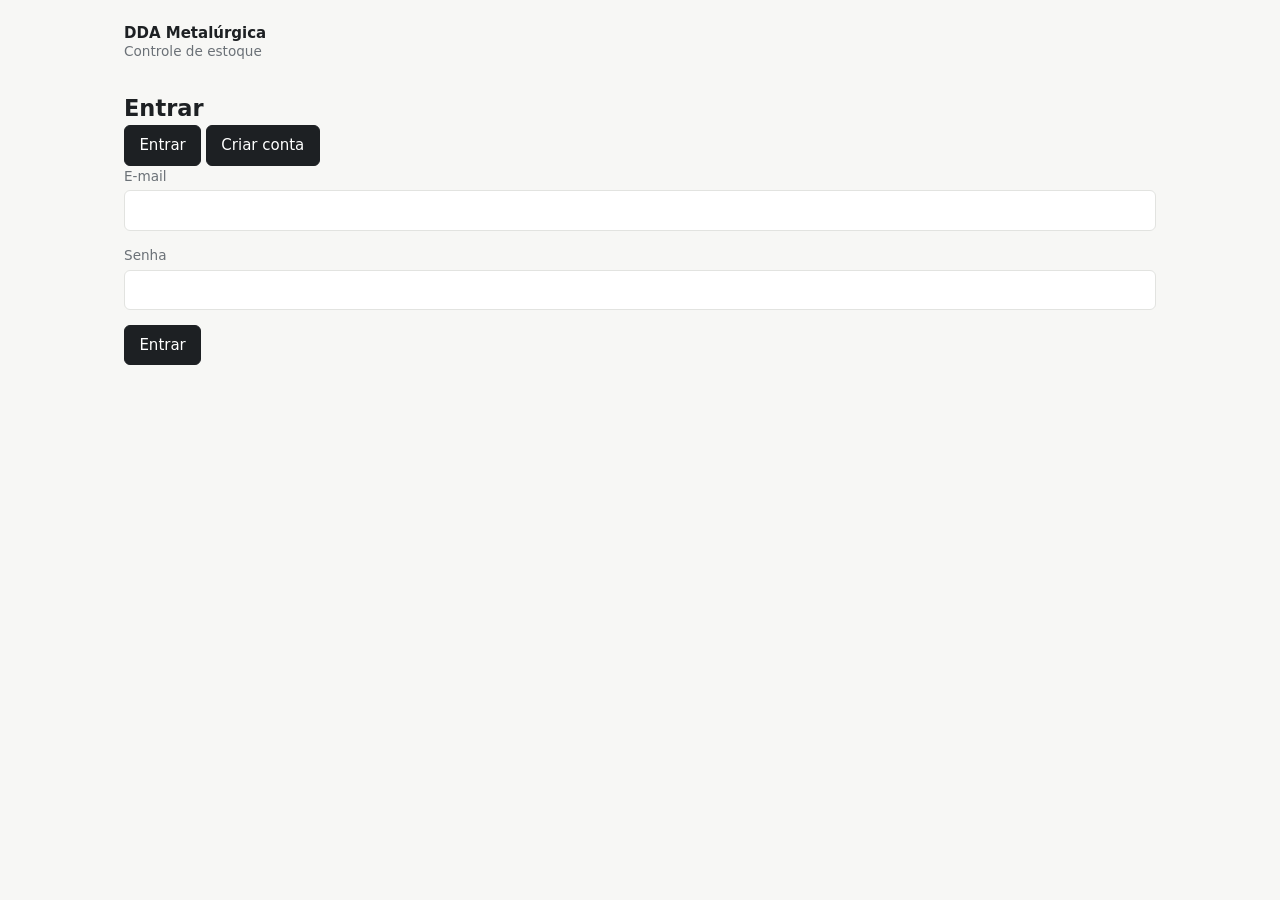
==== login.html @ b9a2c795 "hkMello/feat-and-fixes" ====
<!DOCTYPE html>
<html lang="pt-BR">
<head>
  <meta charset="UTF-8">
  <meta name="viewport" content="width=device-width, initial-scale=1">
  <meta name="description" content="Acesso ao painel de estoque da DDA Metalúrgica.">
  <title>Entrar · DDA Metalúrgica</title>
  <link rel="stylesheet" href="style.css">
</head>
<body class="pagina-auth">
  <main class="auth">
    <header class="marca">
      <strong>DDA Metalúrgica</strong>
      <span>Controle de estoque</span>
    </header>

    <section class="cartao" aria-labelledby="t-auth">
      <h1 id="t-auth">Entrar</h1>

      <div class="abas" role="group" aria-label="Escolha entre entrar e criar conta">
        <button type="button" id="aba-entrar" class="aba" aria-pressed="true">Entrar</button>
        <button type="button" id="aba-cadastro" class="aba" aria-pressed="false">Criar conta</button>
      </div>

      <form id="form-login" novalidate>
        <div class="campo">
          <label for="l-email">E-mail</label>
          <input id="l-email" name="email" type="email" required autocomplete="username">
        </div>
        <div class="campo">
          <label for="l-senha">Senha</label>
          <input id="l-senha" name="senha" type="password" required autocomplete="current-password">
        </div>
        <p id="login-erro" class="erro" role="alert" hidden></p>
        <button type="submit" id="btn-login" class="cheio">Entrar</button>
      </form>

      <form id="form-cadastro" novalidate hidden>
        <div class="campo">
          <label for="c-nome">Nome</label>
          <input id="c-nome" name="nome" required maxlength="80" autocomplete="name">
        </div>
        <div class="campo">
          <label for="c-email">E-mail</label>
          <input id="c-email" name="email" type="email" required autocomplete="username">
        </div>
        <div class="campo">
          <label for="c-senha">Senha</label>
          <input id="c-senha" name="senha" type="password" required minlength="6" autocomplete="new-password" aria-describedby="c-ajuda">
          <small id="c-ajuda">Mínimo de 6 caracteres.</small>
        </div>
        <div class="campo">
          <label for="c-confirma">Confirmar senha</label>
          <input id="c-confirma" name="confirma" type="password" required autocomplete="new-password">
        </div>
        <p id="cadastro-erro" class="erro" role="alert" hidden></p>
        <button type="submit" id="btn-cadastro" class="cheio">Criar conta</button>
      </form>
    </section>
  </main>

  <script src="api.js"></script>
  <script src="auth.js"></script>
  <script src="login.js"></script>
</body>
</html>
---- style.css ----
:root {
  --fundo: #f7f7f5;
  --superficie: #ffffff;
  --texto: #1d2023;
  --suave: #6b7177;
  --linha: #e2e3e0;
  --destaque: #1d2023;
  --alerta: #b42318;
  --alerta-fundo: #fdecea;
  --ok: #1a6b43;
  --raio: 6px;
}

*, *::before, *::after { box-sizing: border-box; }

body {
  margin: 0;
  font-family: system-ui, -apple-system, "Segoe UI", Roboto, sans-serif;
  font-size: 15px;
  line-height: 1.5;
  background: var(--fundo);
  color: var(--texto);
}

h1, h2 { margin: 0; font-weight: 600; }
h2 { font-size: 1rem; margin-bottom: .9rem; }

.so-leitor {
  position: absolute; width: 1px; height: 1px; overflow: hidden;
  clip-path: inset(50%); white-space: nowrap;
}

.pular {
  position: absolute; left: .5rem; top: -3rem;
  background: var(--destaque); color: #fff; padding: .5rem .8rem; border-radius: var(--raio);
}
.pular:focus { top: .5rem; }

:focus-visible { outline: 2px solid var(--destaque); outline-offset: 2px; }

/* topo */
.topo {
  display: flex; flex-wrap: wrap; align-items: center; justify-content: space-between; gap: .75rem 2rem;
  padding: 1rem 1.5rem;
  background: var(--superficie);
  border-bottom: 1px solid var(--linha);
}
.marca { display: flex; flex-direction: column; line-height: 1.25; }
.marca span { color: var(--suave); font-size: .85rem; }
.topo nav { display: flex; gap: 1.25rem; }
.topo nav a { color: var(--suave); text-decoration: none; padding: .25rem 0; border-bottom: 1px solid transparent; }
.topo nav a:hover { color: var(--texto); border-bottom-color: var(--texto); }

main {
  max-width: 1080px; margin: 0 auto; padding: 1.5rem;
  display: grid; gap: 2rem;
}

/* status global */
#status {
  margin: 0; padding: .65rem .9rem;
  background: var(--superficie); border: 1px solid var(--linha); border-left: 3px solid var(--ok);
  border-radius: var(--raio);
}
#status.erro { border-left-color: var(--alerta); }

/* indicadores */
.indicadores {
  margin: 0; display: grid; gap: 1px;
  grid-template-columns: repeat(auto-fit, minmax(180px, 1fr));
  background: var(--linha); border: 1px solid var(--linha); border-radius: var(--raio); overflow: hidden;
}
.indicadores div { background: var(--superficie); padding: 1rem; display: flex; flex-direction: column-reverse; gap: .15rem; }
.indicadores dt { color: var(--suave); font-size: .85rem; }
.indicadores dd { margin: 0; font-size: 1.5rem; font-weight: 600; font-variant-numeric: tabular-nums; }

/* formulários e botões */
input {
  font: inherit; color: inherit;
  padding: .5rem .65rem; background: var(--superficie);
  border: 1px solid var(--linha); border-radius: var(--raio);
}
input:hover { border-color: #c7c9c5; }
input:user-invalid { border-color: var(--alerta); }

button {
  font: inherit; cursor: pointer;
  padding: .5rem .9rem; border-radius: var(--raio);
  background: var(--destaque); color: #fff; border: 1px solid var(--destaque);
}
button:hover { opacity: .88; }
button:disabled { opacity: .5; cursor: progress; }
button.sec { background: var(--superficie); color: var(--texto); border-color: var(--linha); }
button.perigo { background: var(--alerta); border-color: var(--alerta); }
button.link {
  background: none; border: 0; padding: .1rem .3rem; color: var(--texto);
  text-decoration: underline; text-underline-offset: 3px;
}
button.link.perigo { color: var(--alerta); }

.linha { display: flex; flex-wrap: wrap; align-items: center; gap: .6rem; }
.linha label { color: var(--suave); }
.erro { color: var(--alerta); margin: .5rem 0 0; }

/* detalhe da busca */
#detalhe {
  margin-top: 1rem; padding: 1rem;
  background: var(--superficie); border: 1px solid var(--linha); border-radius: var(--raio);
}
#detalhe dl { margin: 0; display: grid; grid-template-columns: max-content 1fr; gap: .25rem 1.5rem; }
#detalhe dt { color: var(--suave); }
#detalhe dd { margin: 0; }

/* tabela */
.cabecalho-secao { display: flex; flex-wrap: wrap; align-items: center; justify-content: space-between; gap: .75rem; margin-bottom: .9rem; }
.cabecalho-secao h2 { margin: 0; }
.ferramentas { display: flex; flex-wrap: wrap; gap: .6rem; }
.ferramentas input { min-width: 260px; }

.rolagem { overflow-x: auto; background: var(--superficie); border: 1px solid var(--linha); border-radius: var(--raio); }
table { width: 100%; border-collapse: collapse; }
th, td { padding: .7rem .9rem; text-align: left; white-space: nowrap; border-bottom: 1px solid var(--linha); }
tbody tr:last-child td { border-bottom: 0; }
th { font-size: .8rem; font-weight: 500; color: var(--suave); }
.num { text-align: right; font-variant-numeric: tabular-nums; }
tbody tr:hover { background: var(--fundo); }
.acoes-cel { display: flex; gap: .4rem; }
td.mensagem { white-space: normal; text-align: center; color: var(--suave); padding: 2rem 1rem; }

.selo {
  display: inline-block; padding: .1rem .55rem; border-radius: 999px;
  font-size: .8rem; border: 1px solid var(--linha); color: var(--suave);
}
.selo.baixo { color: var(--alerta); background: var(--alerta-fundo); border-color: transparent; }

/* diálogos */
dialog {
  width: min(460px, calc(100% - 2rem)); padding: 1.5rem;
  border: 1px solid var(--linha); border-radius: 10px;
  background: var(--superficie); color: var(--texto);
}
dialog::backdrop { background: rgba(29, 32, 35, .35); }
dialog h2 { font-size: 1.1rem; }
.campo { display: grid; gap: .25rem; margin-bottom: .9rem; }
.campo label { font-size: .85rem; color: var(--suave); }
.par { display: grid; grid-template-columns: 1fr 1fr; gap: .75rem; }
.acoes { display: flex; justify-content: flex-end; gap: .6rem; margin-top: 1.25rem; }

.rodape { max-width: 1080px; margin: 0 auto; padding: 0 1.5rem 2rem; color: var(--suave); font-size: .85rem; }
.rodape p { margin: 0; }

@media (max-width: 560px) {
  .ferramentas input { min-width: 0; width: 100%; }
  .par { grid-template-columns: 1fr; }
}
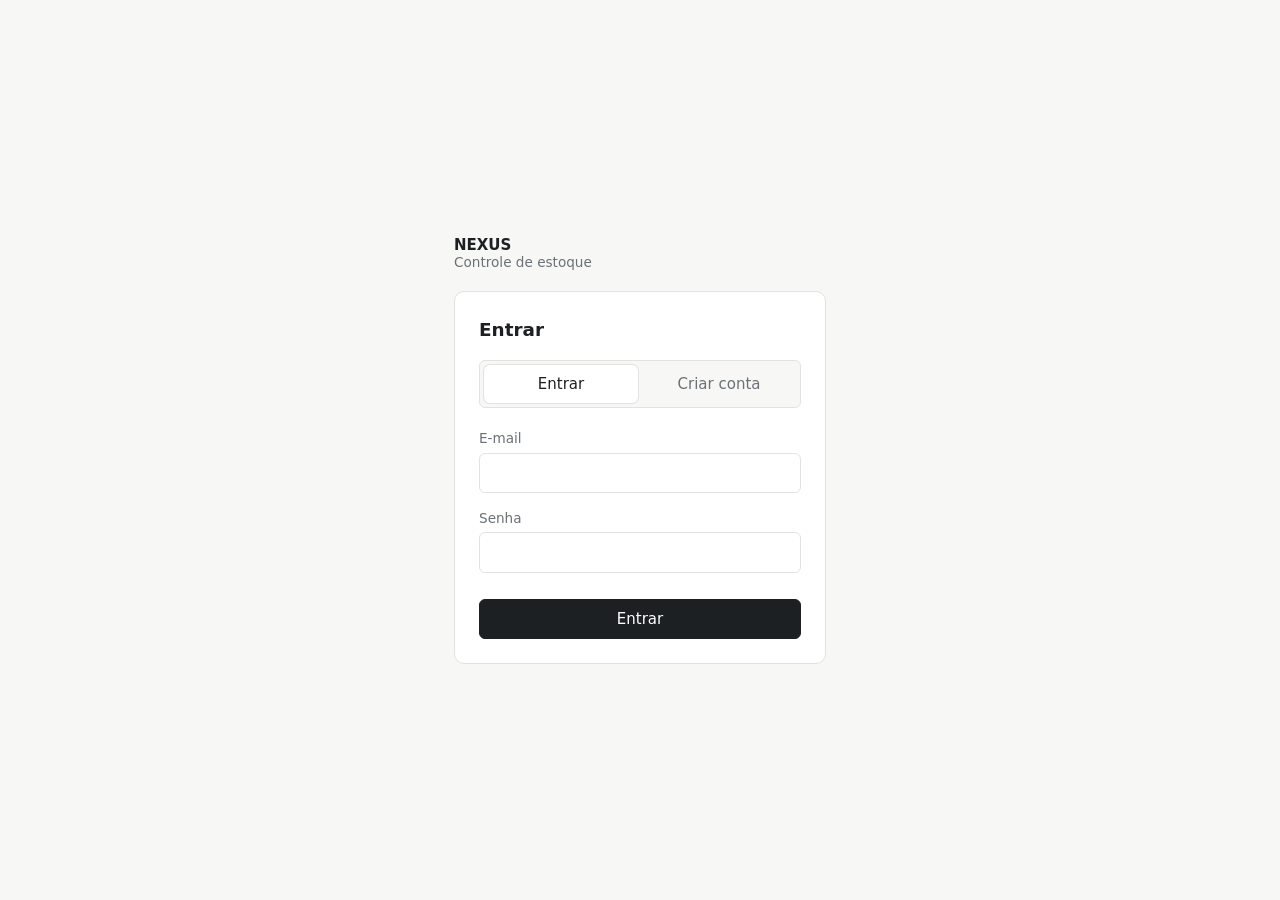
==== commit 9b45ea64: "Change title and brand name to NEXUS" ====
--- a/login.html
+++ b/login.html
@@ -4,13 +4,13 @@
   <meta charset="UTF-8">
   <meta name="viewport" content="width=device-width, initial-scale=1">
   <meta name="description" content="Acesso ao painel de estoque da DDA Metalúrgica.">
-  <title>Entrar · DDA Metalúrgica</title>
+  <title>Entrar · NEXUS</title>
   <link rel="stylesheet" href="style.css">
 </head>
 <body class="pagina-auth">
   <main class="auth">
     <header class="marca">
-      <strong>DDA Metalúrgica</strong>
+      <strong>NEXUS</strong>
       <span>Controle de estoque</span>
     </header>
 
--- a/style.css
+++ b/style.css
@@ -153,3 +153,20 @@
   .ferramentas input { min-width: 0; width: 100%; }
   .par { grid-template-columns: 1fr; }
 }
+
+/* autenticação */
+.pagina-auth { min-height: 100vh; display: grid; place-items: center; padding: 1.5rem; }
+.auth { width: min(420px, 100%); display: grid; gap: 1.25rem; }
+.cartao { background: var(--superficie); border: 1px solid var(--linha); border-radius: 10px; padding: 1.5rem; }
+.cartao h1 { font-size: 1.15rem; margin-bottom: 1rem; }
+.abas { display: grid; grid-template-columns: 1fr 1fr; gap: .25rem; padding: .25rem; margin-bottom: 1.25rem; background: var(--fundo); border: 1px solid var(--linha); border-radius: var(--raio); }
+.aba { background: none; color: var(--suave); border: 0; }
+.aba[aria-pressed="true"] { background: var(--superficie); color: var(--texto); box-shadow: 0 0 0 1px var(--linha); }
+.campo input { width: 100%; }
+.campo small { color: var(--suave); font-size: .8rem; }
+button.cheio { width: 100%; margin-top: .75rem; }
+form[hidden] { display: none; }
+
+/* usuário no topo do painel */
+.sessao { display: flex; align-items: center; gap: .75rem; color: var(--suave); font-size: .9rem; }
+.sessao strong { color: var(--texto); font-weight: 500; }
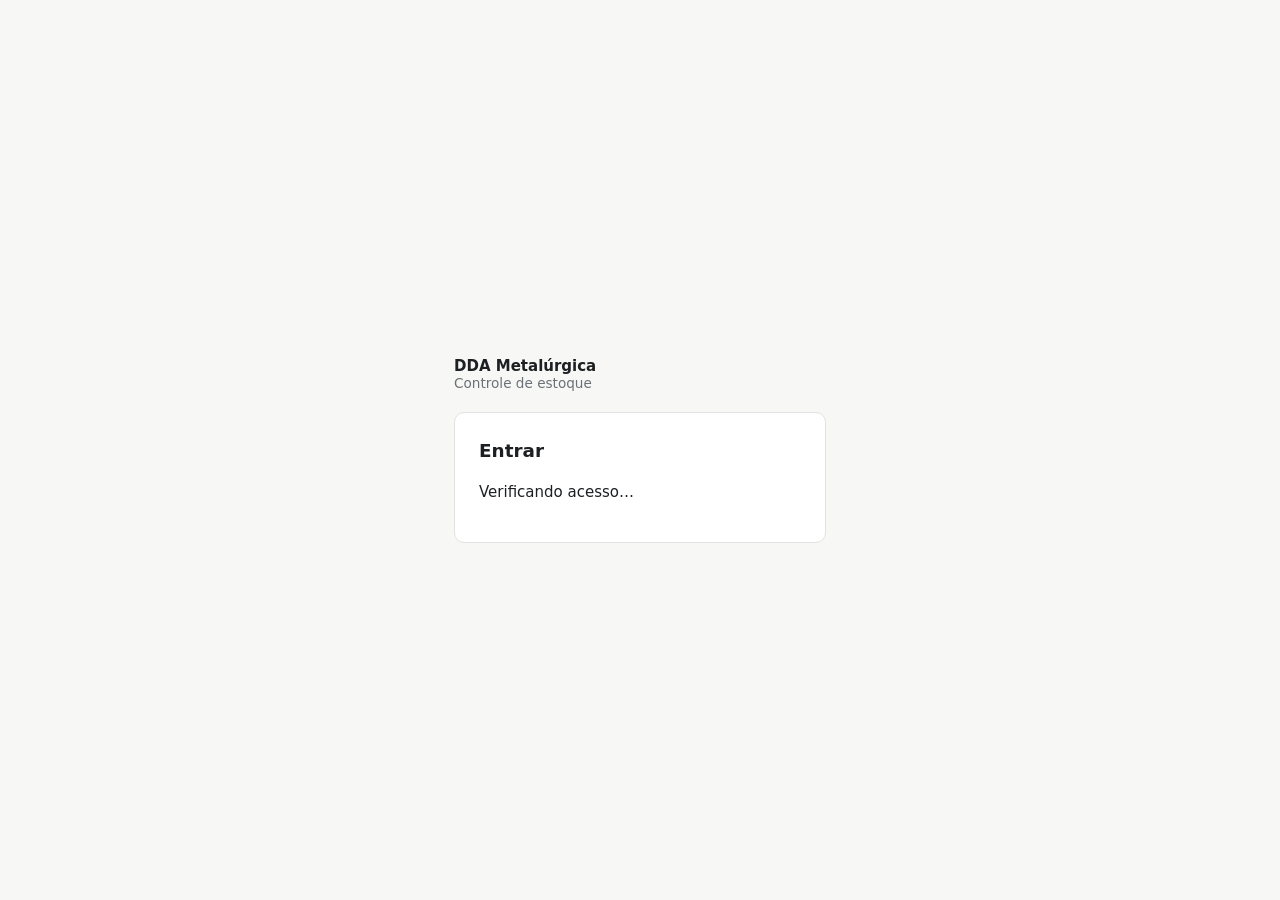
==== commit f5023b13: "Update login page branding and button text" ====
--- a/login.html
+++ b/login.html
@@ -4,25 +4,21 @@
   <meta charset="UTF-8">
   <meta name="viewport" content="width=device-width, initial-scale=1">
   <meta name="description" content="Acesso ao painel de estoque da DDA Metalúrgica.">
-  <title>Entrar · NEXUS</title>
+  <title>Entrar · DDA Metalúrgica</title>
   <link rel="stylesheet" href="style.css">
 </head>
 <body class="pagina-auth">
   <main class="auth">
     <header class="marca">
-      <strong>NEXUS</strong>
+      <strong>DDA Metalúrgica</strong>
       <span>Controle de estoque</span>
     </header>
 
     <section class="cartao" aria-labelledby="t-auth">
       <h1 id="t-auth">Entrar</h1>
+      <p id="aviso" class="aviso" role="status">Verificando acesso…</p>
 
-      <div class="abas" role="group" aria-label="Escolha entre entrar e criar conta">
-        <button type="button" id="aba-entrar" class="aba" aria-pressed="true">Entrar</button>
-        <button type="button" id="aba-cadastro" class="aba" aria-pressed="false">Criar conta</button>
-      </div>
-
-      <form id="form-login" novalidate>
+      <form id="form-login" novalidate hidden>
         <div class="campo">
           <label for="l-email">E-mail</label>
           <input id="l-email" name="email" type="email" required autocomplete="username">
@@ -54,7 +50,7 @@
           <input id="c-confirma" name="confirma" type="password" required autocomplete="new-password">
         </div>
         <p id="cadastro-erro" class="erro" role="alert" hidden></p>
-        <button type="submit" id="btn-cadastro" class="cheio">Criar conta</button>
+        <button type="submit" id="btn-cadastro" class="cheio">Criar administrador</button>
       </form>
     </section>
   </main>
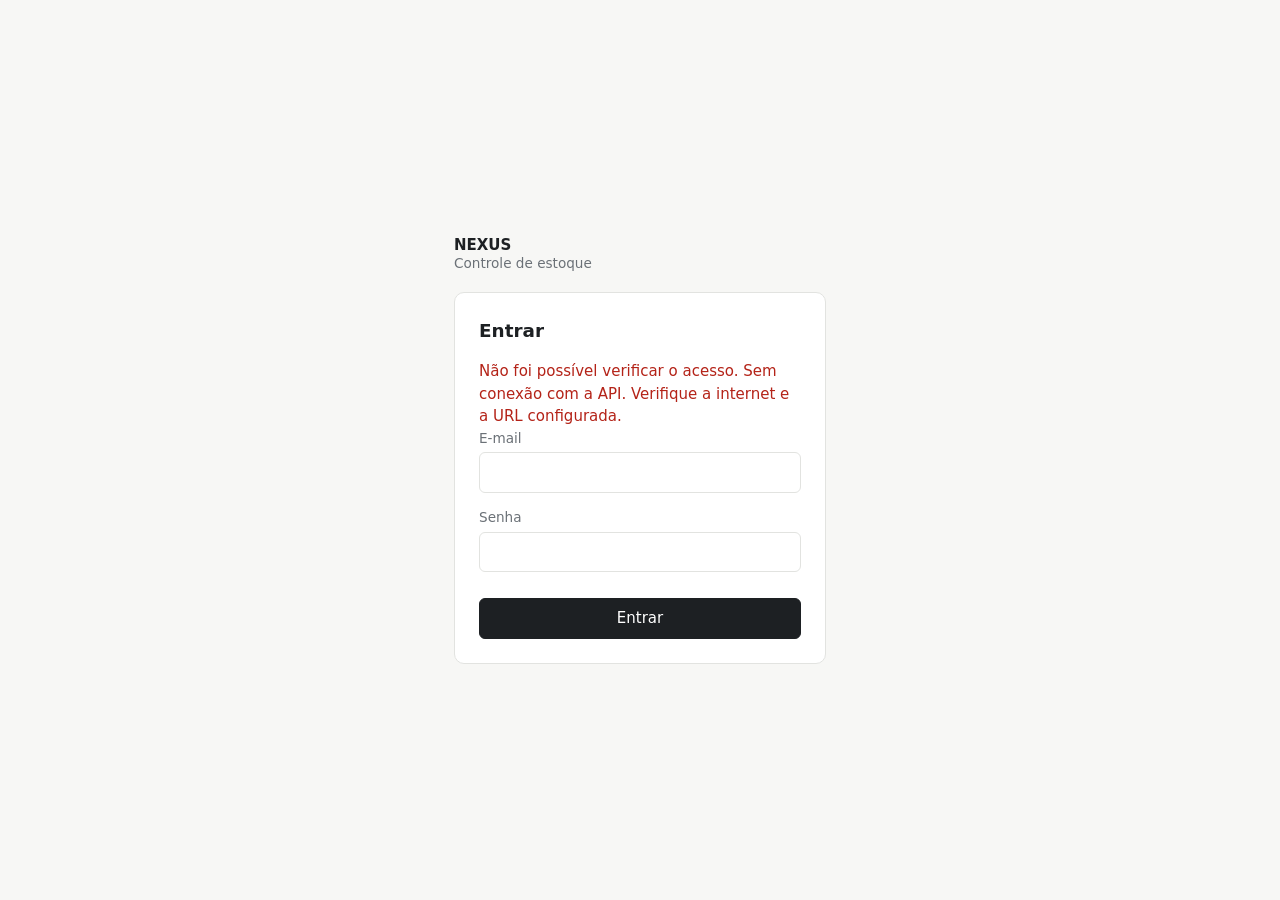
==== commit 1a806c3b: "Change title and brand name from DDA to NEXUS" ====
--- a/login.html
+++ b/login.html
@@ -4,13 +4,13 @@
   <meta charset="UTF-8">
   <meta name="viewport" content="width=device-width, initial-scale=1">
   <meta name="description" content="Acesso ao painel de estoque da DDA Metalúrgica.">
-  <title>Entrar · DDA Metalúrgica</title>
+  <title>Entrar · NEXUS</title>
   <link rel="stylesheet" href="style.css">
 </head>
 <body class="pagina-auth">
   <main class="auth">
     <header class="marca">
-      <strong>DDA Metalúrgica</strong>
+      <strong>NEXUS</strong>
       <span>Controle de estoque</span>
     </header>
 
--- a/style.css
+++ b/style.css
@@ -154,19 +154,29 @@
   .par { grid-template-columns: 1fr; }
 }
 
-/* autenticação */
 .pagina-auth { min-height: 100vh; display: grid; place-items: center; padding: 1.5rem; }
 .auth { width: min(420px, 100%); display: grid; gap: 1.25rem; }
 .cartao { background: var(--superficie); border: 1px solid var(--linha); border-radius: 10px; padding: 1.5rem; }
 .cartao h1 { font-size: 1.15rem; margin-bottom: 1rem; }
-.abas { display: grid; grid-template-columns: 1fr 1fr; gap: .25rem; padding: .25rem; margin-bottom: 1.25rem; background: var(--fundo); border: 1px solid var(--linha); border-radius: var(--raio); }
-.aba { background: none; color: var(--suave); border: 0; }
-.aba[aria-pressed="true"] { background: var(--superficie); color: var(--texto); box-shadow: 0 0 0 1px var(--linha); }
 .campo input { width: 100%; }
 .campo small { color: var(--suave); font-size: .8rem; }
 button.cheio { width: 100%; margin-top: .75rem; }
 form[hidden] { display: none; }
 
-/* usuário no topo do painel */
 .sessao { display: flex; align-items: center; gap: .75rem; color: var(--suave); font-size: .9rem; }
 .sessao strong { color: var(--texto); font-weight: 500; }
+
+.aviso { margin: 0 0 1rem; color: var(--suave); }
+.suave { color: var(--suave); }
+.selo.suave-selo { color: var(--suave); }
+td.quebra { white-space: normal; min-width: 220px; }
+select {
+  font: inherit; color: inherit; width: 100%;
+  padding: .5rem .65rem; background: var(--superficie);
+  border: 1px solid var(--linha); border-radius: var(--raio);
+}
+fieldset.checks { margin: 0 0 .9rem; padding: .6rem .8rem; border: 1px solid var(--linha); border-radius: var(--raio); }
+fieldset.checks legend { padding: 0 .3rem; font-size: .85rem; color: var(--suave); }
+.check { display: flex; align-items: center; gap: .5rem; padding: .25rem 0; }
+.check input { width: auto; }
+.resumo-usuario { margin: 0 0 1rem; color: var(--suave); }
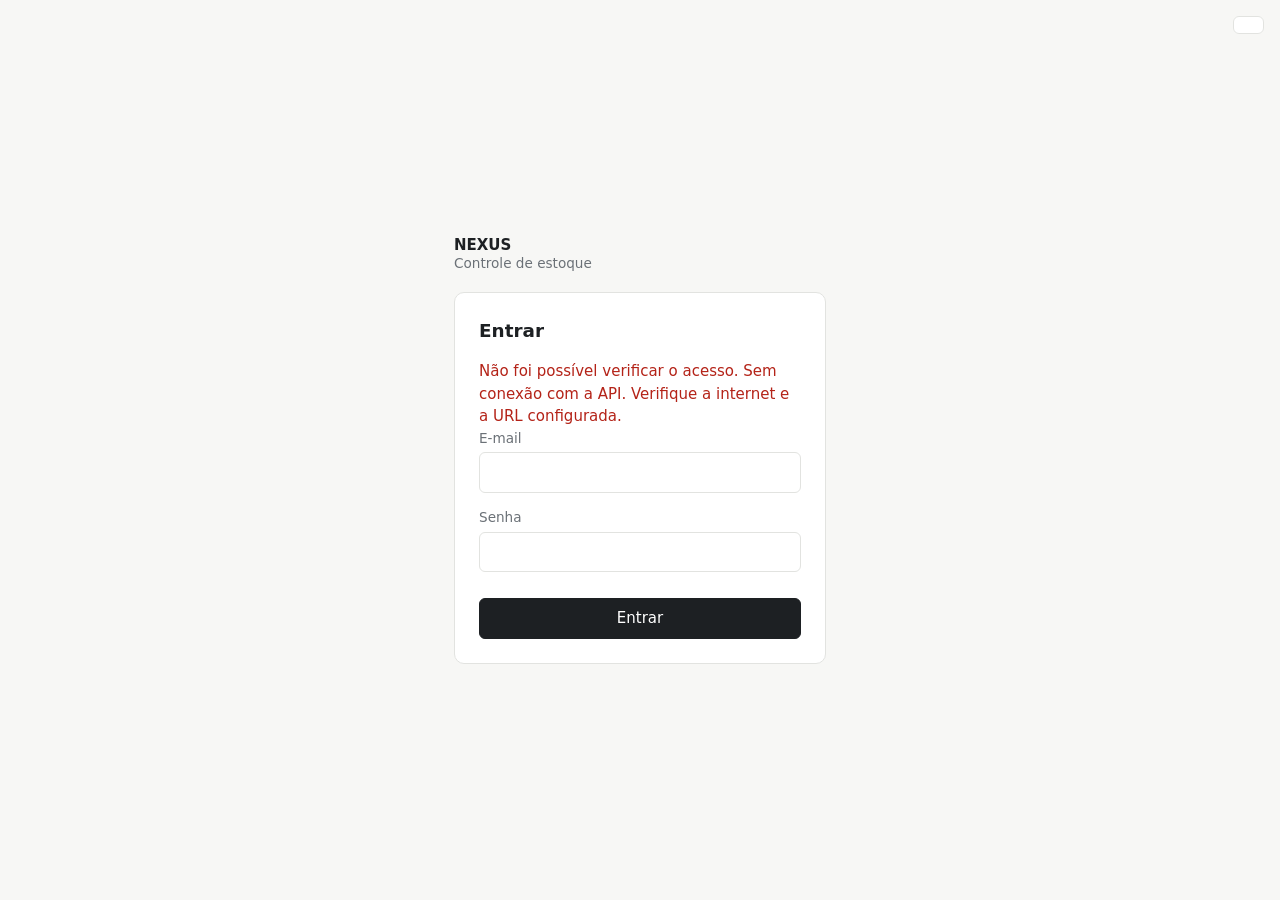
==== commit 88d1259d: "Add theme toggle script and button to login page" ====
--- a/login.html
+++ b/login.html
@@ -5,9 +5,18 @@
   <meta name="viewport" content="width=device-width, initial-scale=1">
   <meta name="description" content="Acesso ao painel de estoque da DDA Metalúrgica.">
   <title>Entrar · NEXUS</title>
+  <script>
+    try {
+      var t = localStorage.getItem("dda_tema");
+      if (t !== "claro" && t !== "escuro") t = matchMedia("(prefers-color-scheme: dark)").matches ? "escuro" : "claro";
+      document.documentElement.dataset.tema = t;
+    } catch (e) {}
+  </script>
   <link rel="stylesheet" href="style.css">
 </head>
 <body class="pagina-auth">
+  <button type="button" id="btn-tema" class="sec tema-auth"></button>
+
   <main class="auth">
     <header class="marca">
       <strong>NEXUS</strong>
@@ -55,6 +64,7 @@
     </section>
   </main>
 
+  <script src="util.js"></script>
   <script src="api.js"></script>
   <script src="auth.js"></script>
   <script src="login.js"></script>
--- a/style.css
+++ b/style.css
@@ -9,6 +9,29 @@
   --alerta-fundo: #fdecea;
   --ok: #1a6b43;
   --raio: 6px;
+  --linha-forte: #c7c9c5;
+  --sobre-destaque: #ffffff;
+  --sobre-alerta: #ffffff;
+  --cortina: rgba(29, 32, 35, .35);
+  color-scheme: light;
+}
+
+/* tema escuro: ativado por data-tema="escuro" no <html> (ver util.js) */
+:root[data-tema="escuro"] {
+  --fundo: #121416;
+  --superficie: #1b1e21;
+  --texto: #e8eaec;
+  --suave: #9aa1a8;
+  --linha: #2c3135;
+  --linha-forte: #434a50;
+  --destaque: #e8eaec;
+  --sobre-destaque: #121416;
+  --alerta: #f97066;
+  --alerta-fundo: rgba(249, 112, 102, .16);
+  --sobre-alerta: #1b0907;
+  --ok: #3fb97a;
+  --cortina: rgba(0, 0, 0, .6);
+  color-scheme: dark;
 }
 
 *, *::before, *::after { box-sizing: border-box; }
@@ -32,7 +55,7 @@
 
 .pular {
   position: absolute; left: .5rem; top: -3rem;
-  background: var(--destaque); color: #fff; padding: .5rem .8rem; border-radius: var(--raio);
+  background: var(--destaque); color: var(--sobre-destaque); padding: .5rem .8rem; border-radius: var(--raio);
 }
 .pular:focus { top: .5rem; }
 
@@ -80,18 +103,18 @@
   padding: .5rem .65rem; background: var(--superficie);
   border: 1px solid var(--linha); border-radius: var(--raio);
 }
-input:hover { border-color: #c7c9c5; }
+input:hover { border-color: var(--linha-forte); }
 input:user-invalid { border-color: var(--alerta); }
 
 button {
   font: inherit; cursor: pointer;
   padding: .5rem .9rem; border-radius: var(--raio);
-  background: var(--destaque); color: #fff; border: 1px solid var(--destaque);
+  background: var(--destaque); color: var(--sobre-destaque); border: 1px solid var(--destaque);
 }
 button:hover { opacity: .88; }
 button:disabled { opacity: .5; cursor: progress; }
 button.sec { background: var(--superficie); color: var(--texto); border-color: var(--linha); }
-button.perigo { background: var(--alerta); border-color: var(--alerta); }
+button.perigo { background: var(--alerta); border-color: var(--alerta); color: var(--sobre-alerta); }
 button.link {
   background: none; border: 0; padding: .1rem .3rem; color: var(--texto);
   text-decoration: underline; text-underline-offset: 3px;
@@ -124,7 +147,7 @@
 th { font-size: .8rem; font-weight: 500; color: var(--suave); }
 .num { text-align: right; font-variant-numeric: tabular-nums; }
 tbody tr:hover { background: var(--fundo); }
-.acoes-cel { display: flex; gap: .4rem; }
+.acoes-linha { display: flex; flex-wrap: wrap; gap: .4rem; }
 td.mensagem { white-space: normal; text-align: center; color: var(--suave); padding: 2rem 1rem; }
 
 .selo {
@@ -139,7 +162,7 @@
   border: 1px solid var(--linha); border-radius: 10px;
   background: var(--superficie); color: var(--texto);
 }
-dialog::backdrop { background: rgba(29, 32, 35, .35); }
+dialog::backdrop { background: var(--cortina); }
 dialog h2 { font-size: 1.1rem; }
 .campo { display: grid; gap: .25rem; margin-bottom: .9rem; }
 .campo label { font-size: .85rem; color: var(--suave); }
@@ -149,10 +172,6 @@
 .rodape { max-width: 1080px; margin: 0 auto; padding: 0 1.5rem 2rem; color: var(--suave); font-size: .85rem; }
 .rodape p { margin: 0; }
 
-@media (max-width: 560px) {
-  .ferramentas input { min-width: 0; width: 100%; }
-  .par { grid-template-columns: 1fr; }
-}
 
 .pagina-auth { min-height: 100vh; display: grid; place-items: center; padding: 1.5rem; }
 .auth { width: min(420px, 100%); display: grid; gap: 1.25rem; }
@@ -180,3 +199,78 @@
 .check { display: flex; align-items: center; gap: .5rem; padding: .25rem 0; }
 .check input { width: auto; }
 .resumo-usuario { margin: 0 0 1rem; color: var(--suave); }
+
+/* botão de tema (na tela de login fica fixo no canto) */
+.tema-auth { position: fixed; top: 1rem; right: 1rem; }
+button.sec:hover { border-color: var(--linha-forte); }
+
+/* diálogos longos rolam em telas baixas */
+dialog { max-height: calc(100dvh - 2rem); overflow-y: auto; }
+
+/* ---------- responsivo ---------- */
+
+/* tablet */
+@media (max-width: 860px) {
+  .topo { padding: .85rem 1rem; }
+  .topo nav { order: 3; width: 100%; overflow-x: auto; gap: 1rem; padding-bottom: .15rem; }
+  .topo nav a { white-space: nowrap; }
+  main { padding: 1rem; gap: 1.5rem; }
+  .rodape { padding: 0 1rem 1.5rem; }
+}
+
+/* celular: tabelas viram cartões */
+@media (max-width: 720px) {
+  .topo { gap: .6rem 1rem; }
+  .sessao { flex-wrap: wrap; gap: .5rem; }
+
+  .indicadores { grid-template-columns: repeat(2, 1fr); }
+  .indicadores dd { font-size: 1.25rem; }
+
+  .cabecalho-secao { align-items: stretch; }
+  .ferramentas { width: 100%; }
+  .ferramentas input { flex: 1 1 100%; min-width: 0; }
+  .ferramentas button { flex: 1 1 auto; }
+
+  .linha input { flex: 1 1 8rem; min-width: 0; }
+
+  .rolagem { overflow: visible; background: none; border: 0; }
+  table, tbody, tr, td { display: block; }
+  thead {
+    position: absolute; width: 1px; height: 1px; overflow: hidden;
+    clip-path: inset(50%); white-space: nowrap;
+  }
+  tbody tr {
+    background: var(--superficie); border: 1px solid var(--linha);
+    border-radius: var(--raio); margin-bottom: .75rem; padding: .35rem .9rem;
+  }
+  tbody tr:hover { background: var(--superficie); }
+  td {
+    display: flex; justify-content: space-between; align-items: center; gap: 1rem;
+    padding: .5rem 0; text-align: right; white-space: normal; overflow-wrap: anywhere;
+  }
+  td::before {
+    content: attr(data-label); flex-shrink: 0;
+    color: var(--suave); font-size: .8rem; text-align: left;
+  }
+  tbody tr:last-child td { border-bottom: 1px solid var(--linha); }
+  tbody tr td:last-child { border-bottom: 0; }
+  td.quebra { min-width: 0; }
+  td.mensagem { display: block; text-align: center; padding: 1.5rem .5rem; }
+  td.mensagem::before { content: none; }
+  .acoes-linha { justify-content: flex-end; }
+}
+
+/* celular pequeno */
+@media (max-width: 560px) {
+  body { font-size: 16px; }
+  .par { grid-template-columns: 1fr; }
+  dialog { padding: 1.1rem; }
+  .acoes { flex-direction: column-reverse; }
+  .acoes button { width: 100%; }
+  #detalhe dl { grid-template-columns: 1fr; gap: 0; }
+  #detalhe dd { margin-bottom: .5rem; }
+  input, select { font-size: 16px; } /* evita zoom automático no iOS */
+  button { min-height: 2.75rem; }
+  button.link { min-height: 2.25rem; }
+  .pagina-auth { padding: 1rem; }
+}
